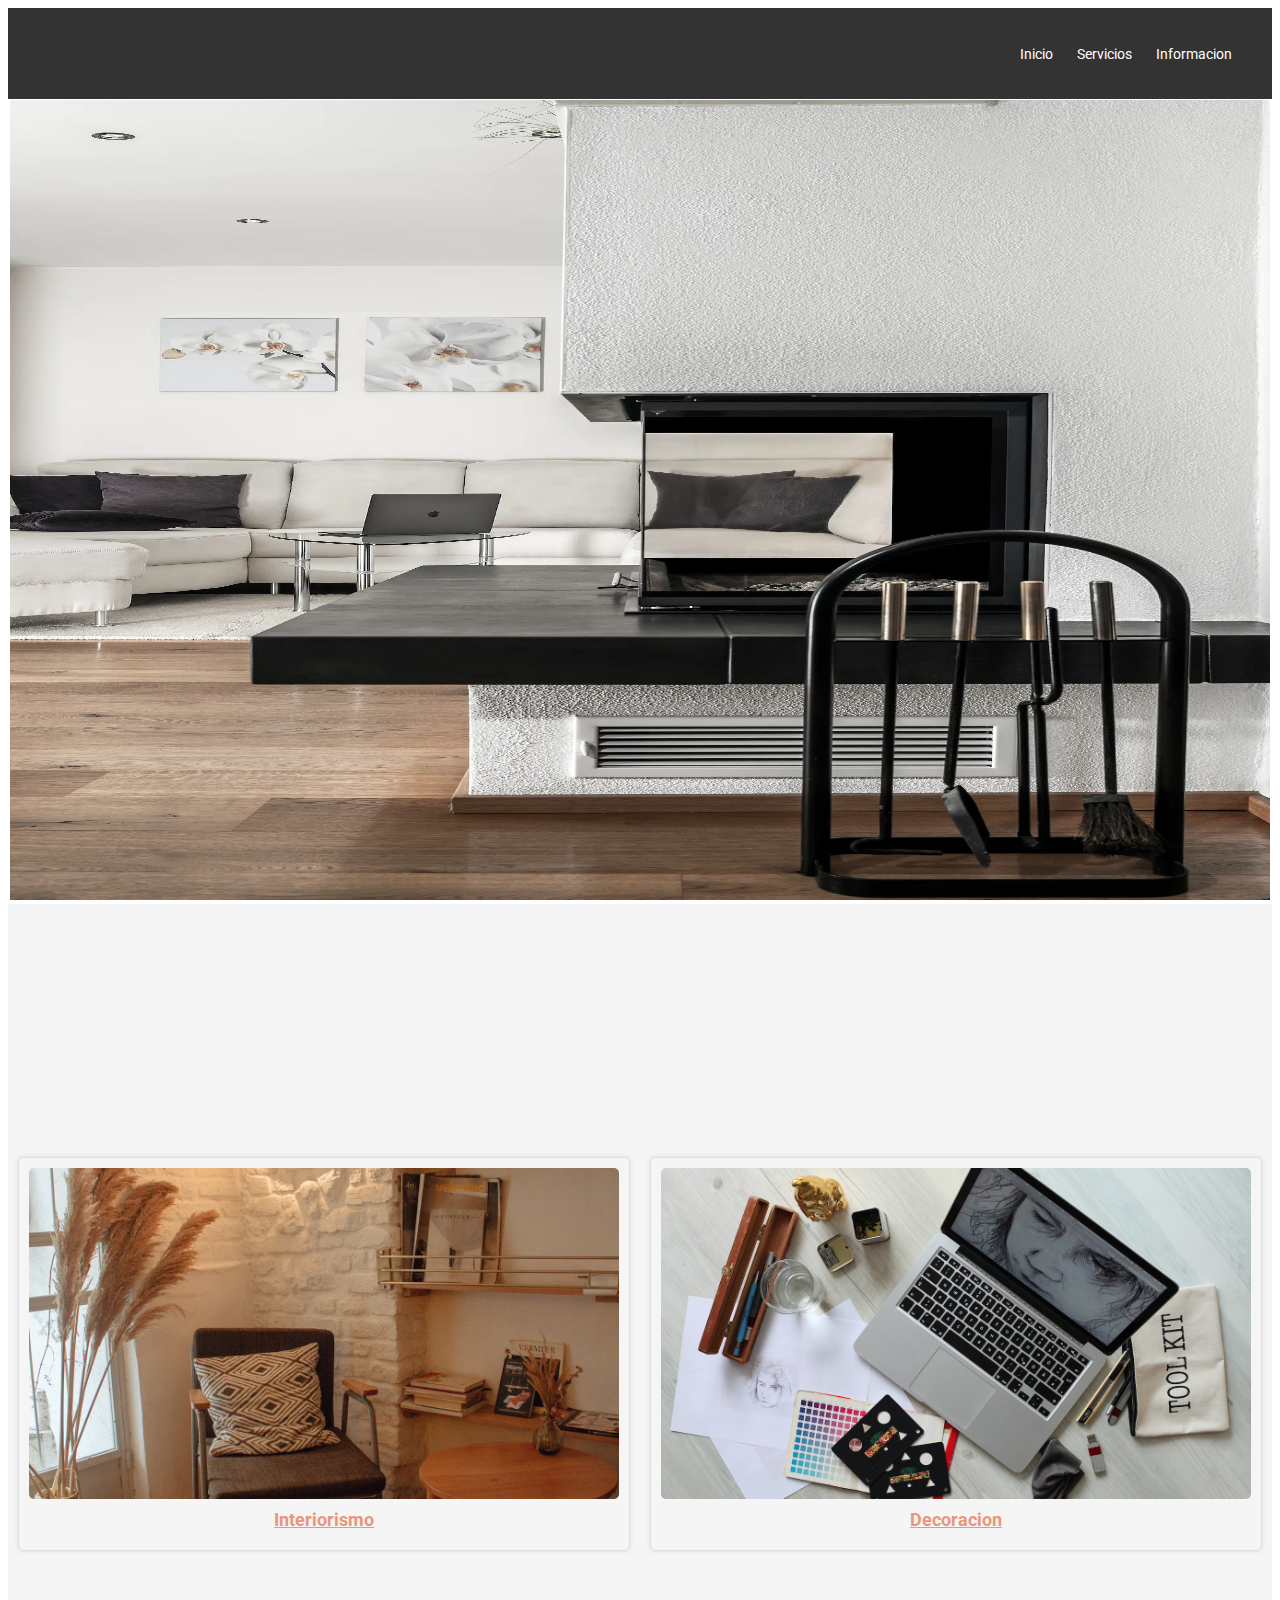
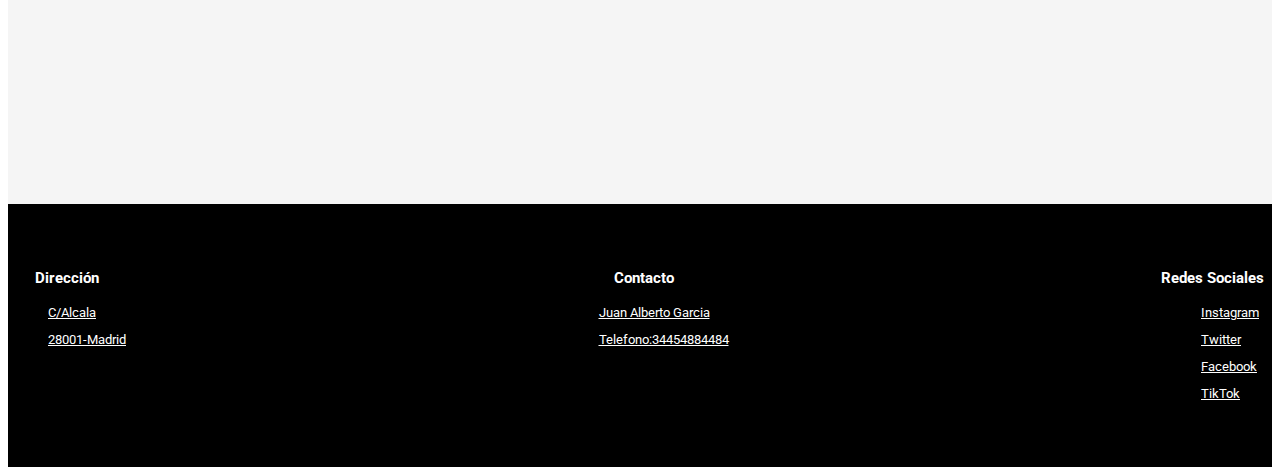
==== index.html @ dd751500 "Add files via upload" ====
<!DOCTYPE html>
<html lang="en">

<head>
    <!-- Configuración básica del documento -->
    <meta charset="UTF-8">
    <meta name="viewport" content="width=device-width, initial-scale=1.0">
    <link rel="stylesheet" href="style.css"> <!-- Enlace al archivo de estilos externo -->
    <title>Principal</title>
</head>
<body>
    <header class="header">
        <!-- Encabezado con barra de navegación -->
        <nav class="nav">
            <ul class="nav-list">
                <!-- Lista de elementos de navegación -->
                <li class="nav-item"><a href="#Inicio">Inicio</a></li>
                <li class="nav-item"><a href="#servicios">Servicios</a></li>
                <li class="nav-item"><a href="informacion.html">Informacion</a></li>
            </ul>
        </nav>
    </header>
    <div class="slideshow-container">
        <!-- Contenedor del carrusel de imágenes -->
        <div class="slide fade">
            <img src="imginf/imagen1m.webp" alt="Imagen 1" loading="lazy">
        </div>
        <div class="slide fade">
            <img src="imginf/imagen2m.webp" alt="Imagen 2" loading="lazy">
        </div>
        <div class="slide fade">
            <img src="imginf/imagen3m.webp" alt="Imagen 3" loading="lazy">
        </div>
        <div class="slide fade">
            <img src="imginf/imagen4m.webp" alt="Imagen 4" loading="lazy">
        </div>
        <div class="slide fade">
            <img src="imginf/imagen5m.webp" alt="Imagen 5" loading="lazy">
        </div>
        <div class="slide fade">
            <img src="imginf/imagen6m.webp" alt="Imagen 6" loading="lazy">
        </div>
    </div>
    <section id="servicios" class="image-container">
        <!-- Sección de servicios con dos columnas -->
        <div class="column">
            <a href="interiorismo.html">
                <img src="imginf/interiorismo.jpg" alt="Imagen Interiorismo" loading="lazy">
                <h4>Interiorismo</h4>
            </a>
        </div> 
        <div class="column">
            <a href="decoracion.html">
                <img src="imginf/diseño.jpg" alt="Imagen Decoracion" loading="lazy">          
                <h4>Decoracion</h4>
            </a>
        </div>
    </section>

    <!--Pie de pagina-->  
    <footer class="footer">
        <div class="footer-content container">
            <div class="link">
                <h3>Dirección</h3>
                <ul>
                    <li><a href="https://www.google.com/maps/place/C.+de+Alcal%C3%A1,+Madrid/@40.4202014,-3.6904533,17z/data=!3m1!4b1!4m6!3m5!1s0xd422f3f48cbf6a7:0xb7b3542e98264faf!8m2!3d40.4202014!4d-3.6878784!16s%2Fm%2F0568cp_?entry=ttu"
                            target="_blank">C/Alcala</a></li>
                    <li><a href="#">28001-Madrid</a></li>
                </ul>
            </div>
            <div class="link">
                <h3>Contacto</h3>
                <ul>
                    <li><a href="#">Juan Alberto Garcia</a></li>
                    <li><a href="tel:+58454884484">Telefono:34454884484</a></li>
                </ul>
            </div>
            <div class="link">
                <h3>Redes Sociales</h3>
                <ul>
                    <li><a href="https://www.instagram.com">Instagram</a></li>
                    <li><a href="https://twitter.com/?lang=es">Twitter</a></li>
                    <li><a href="https://www.facebook.com/?locale=es_ES">Facebook</a></li>
                    <li><a href="https://www.tiktok.com/es/">TikTok</a></li>
                </ul>
            </div>
        </div>
    </footer>
    <script src="scripts.js"></script> <!-- Enlace al archivo de scripts JavaScript -->
</body>
---- style.css ----
/* Importa la fuente Roboto desde Google Fonts */
@import url('https://fonts.googleapis.com/css2?family=Roboto&display=swap');

/* Estilos para el encabezado */
.header {
    background-color: #333; /* Color de fondo del encabezado */
    padding: 20px 30px;
    font-family: 'Roboto', sans-serif;
    margin-right: 0px; /* Márgenes del encabezado */

}

/* Estilos para la barra de navegación */
.nav {
    text-align: right; /* Alinea los enlaces a la derecha */
}

.nav-list {
    list-style: none; /* Elimina viñetas de la lista de enlaces */
    padding: 0; /* Elimina el relleno de la lista */
}

/* Estilos para los elementos de la barra de navegación */
.nav-item {
    display: inline; /* Muestra los elementos en línea */
    margin: 0 10px; /* Espacio entre los enlaces */
}

.nav-item a {
    text-decoration: none; /* Elimina subrayado de los enlaces */
    color: white; /* Color de texto de los enlaces */
    font-size: 14px;
    font-family: 'Roboto', sans-serif;
}

/* Estilos para el carrusel de imágenes */
.slideshow-container {
    max-width: 99.7%;
    position: relative;
    margin: auto; 
    margin-top: 0.5px;
    margin-bottom: 0.5px;

}

.slide {
    display: none; /* Oculta las diapositivas */
}

/* Estilos para las imágenes dentro del carrusel */
img {
    width: 100%;
    height: 800px;
    margin-right: 0px; 
} 

/* Estilos para el contenedor de imágenes */
.image-container {
    display: flex;
    justify-content: center;
    align-items: center;
    height: 100vh;
    margin: 0;
    font-family: 'Roboto', sans-serif;
    background-color: whitesmoke;
}

.image-container img {
    display: flex;
    flex-wrap: wrap;
    max-width: 900px;
    margin: 0 auto;
}

/* Estilos para las columnas de servicios */
.column {
    flex: 1;
    margin: 10px;
    padding: 10px;
    background-color: whitesmoke;
    border: 1px solid #e0e0e0;
    border-radius: 5px;
    box-shadow: 0 0 5px rgba(0, 0, 0, 0.1);
    transition: transform 0.2s ease-in-out;
    display: flex;
    flex-direction: column;
    align-items: center; /* Centra tanto la imagen como el texto verticalmente */
    text-align: center; /* Centra el texto horizontalmente */
}

.column:hover {
    transform: scale(1.05); /* Efecto de escala al pasar el mouse */
}

.column img {
    max-width: 100%;
    height: auto;
    display: block;
    border-radius: 5px;
}

.column h4 {
    margin: 10px 0; /* Espacio entre la imagen y el texto */
    color: darksalmon;
    font-size: 18px;
    font-family: 'Roboto', sans-serif;
    text-decoration: underline;
    text-decoration-color: darksalmon;
    text-decoration-style: solid;
}

/* Estilos para el pie de página */
footer {
    background-color: black;
    padding: 50px 0;
}

.footer-content {
    display: flex;
    justify-content: space-between;
    justify-items: center;
}

.link h3 {
    color: white;
    font-size: 15px;
    margin-bottom: 11px;
    text-align: center;
    font-family: 'Roboto', sans-serif;
    margin-right: 8px;
}

.link a {
    color: white;
    font-size: 13px;
    display: block;
    margin-bottom: 10px;
    font-family: 'Roboto', sans-serif;
    margin-right: 8px;
}

.link a:hover {
    color: rgb(0,139,139); /* Cambia el color al pasar el mouse */
}


@media (max-width: 791px) {
    .header {
        padding: 10px; /* Ajusta el relleno del encabezado */
        font-family: 'Roboto', sans-serif; 
        position: relative;
        top: 5px;
    }

    .nav {
        text-align: center; /* Alinea los enlaces horizontalmente al centro */
    }

    .nav-list {
        text-align: center; /* Alinea los elementos de la lista horizontalmente al centro */
        font-size: 10px;
    }

    .nav-item {
        display: block; /* Cambia los elementos de navegación a bloques para que se muestren uno debajo del otro */
        margin: 5px; /* Espacio entre los elementos de navegación */
        font-family: 'Roboto', sans-serif;
    }

    .slideshow-container {
        height: auto;/*   Ajusta la altura del carrusel para que se ajuste automáticamente al contenido */
        margin-bottom: 14px;
        margin-top: 10px;
        margin-left: auto;
        margin-right: auto;
    }

    .slide {
        display: block; /* Muestra las diapositivas una debajo de la otra en dispositivos móviles */
    }

    .image-container {
        align-items: center; /* Centra verticalmente en dispositivos móviles */
        height: -50%;
    }

    .image-container img {
        max-width: auto; /* Ajusta el ancho de la imagen al 100% para que quepa en la pantalla */
        height: -100px;
    }

    .column {
        flex: 1;
        margin: 10px 0; /* Espacio entre las columnas en dispositivos móviles */
        margin-top: -50px;
    }

    .column h4 {
        margin: 10px 0; /* Espacio entre el texto y las imágenes en dispositivos móviles */
        font-family: 'Roboto', sans-serif;
        flex-direction: column;
        text-align: center;
        font-size: 13px;
    }

    .footer-content {
        flex-direction:column; /* Cambia la dirección de los elementos del pie de página a columna en dispositivos móviles */
        text-align: center; /* Alinea el texto del pie de página al centro en dispositivos móviles */
        margin-left: -50px;
    }
    
    .footer-content h3{
        text-align: center;
        margin-right: -40px;
    }
}
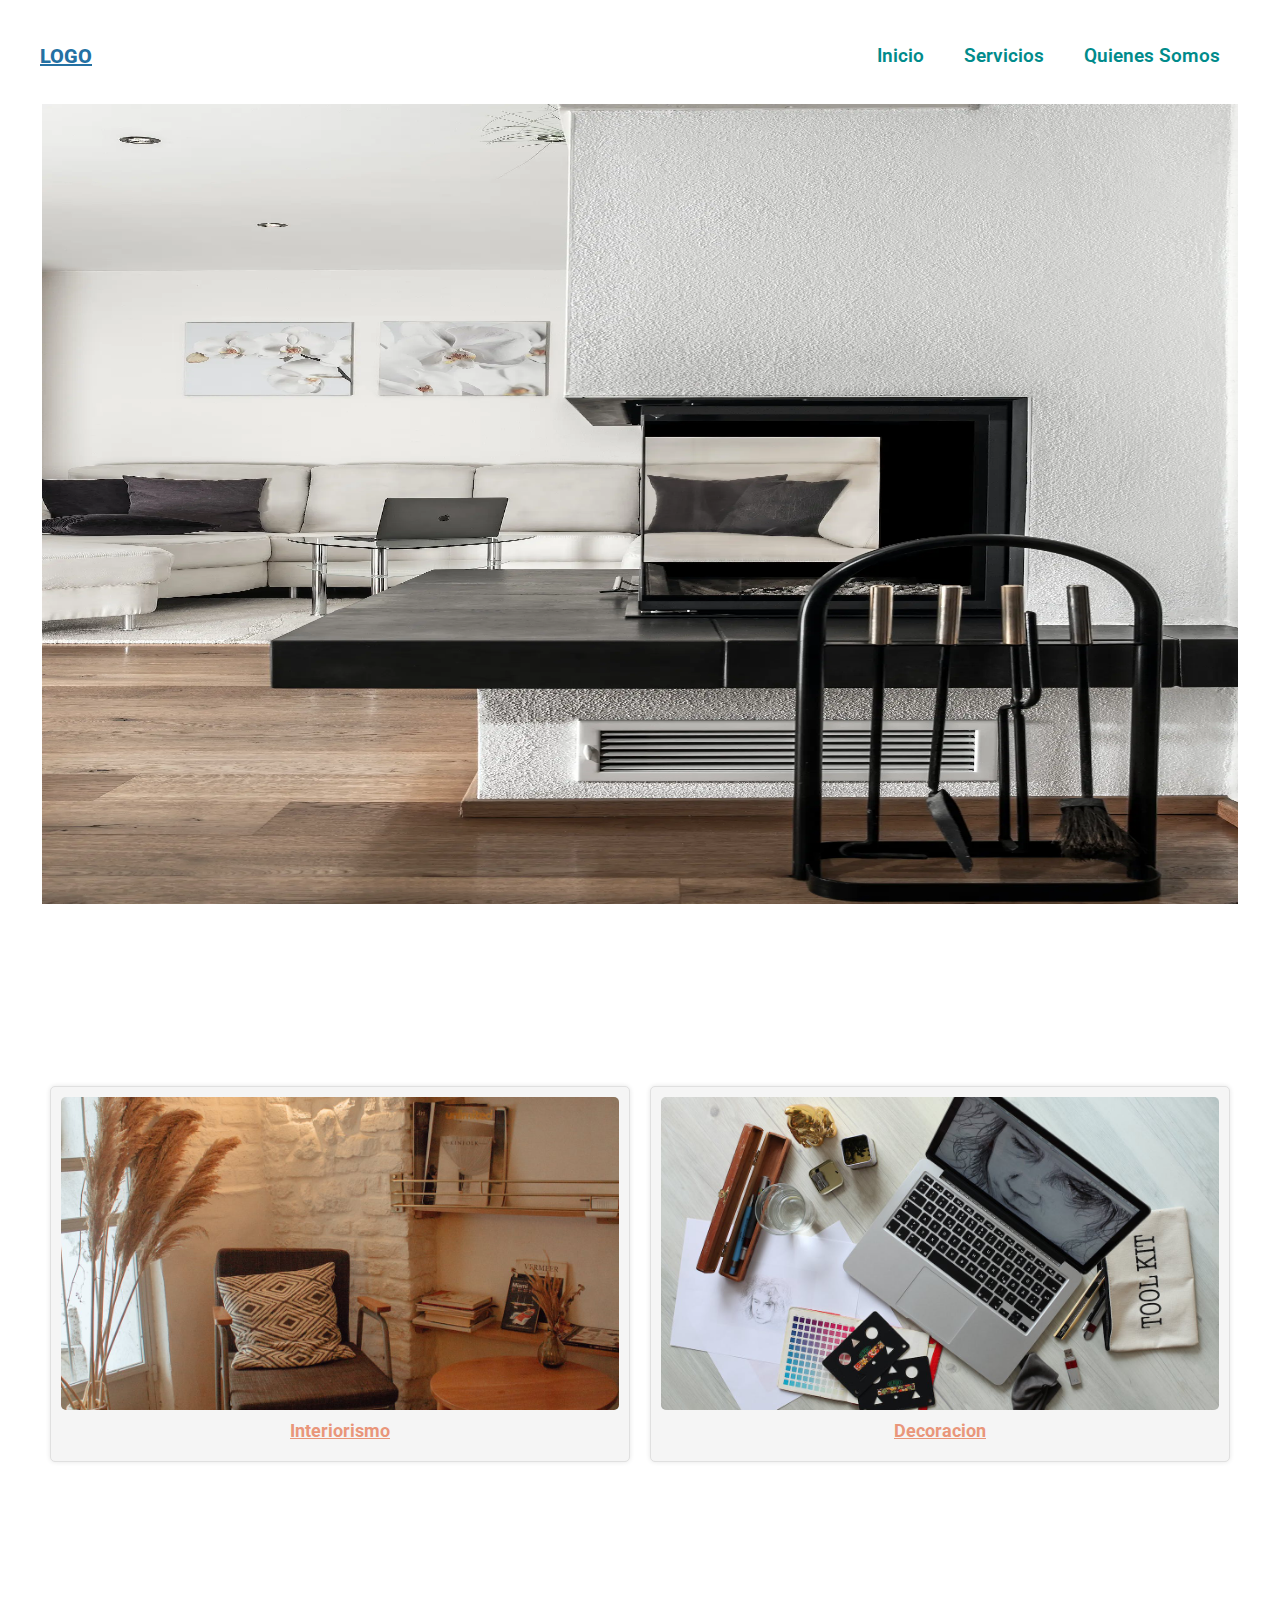
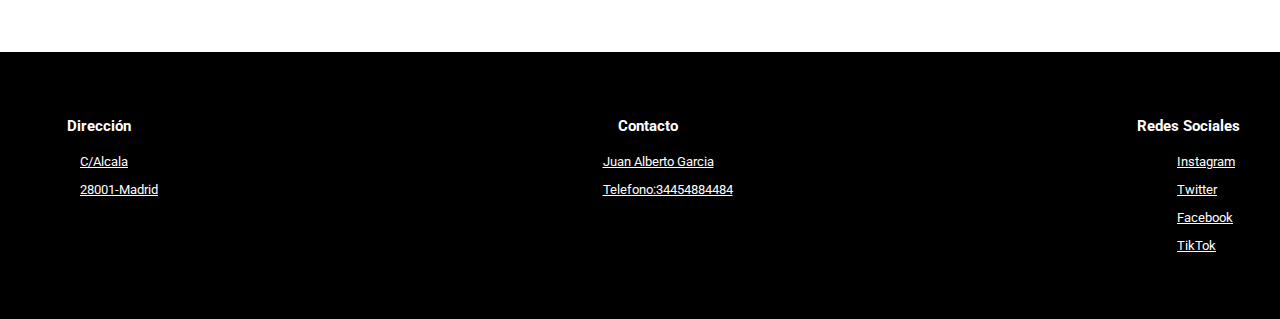
==== commit 46641a25: "Poner bien la hamburguesa" ====
--- a/index.html
+++ b/index.html
@@ -5,21 +5,28 @@
     <!-- Configuración básica del documento -->
     <meta charset="UTF-8">
     <meta name="viewport" content="width=device-width, initial-scale=1.0">
-    <link rel="stylesheet" href="style.css"> <!-- Enlace al archivo de estilos externo -->
+    <link rel="stylesheet" href="style.css"><!-- Enlace al archivo de estilos externo -->
     <title>Principal</title>
 </head>
 <body>
     <header class="header">
-        <!-- Encabezado con barra de navegación -->
-        <nav class="nav">
-            <ul class="nav-list">
-                <!-- Lista de elementos de navegación -->
-                <li class="nav-item"><a href="#Inicio">Inicio</a></li>
-                <li class="nav-item"><a href="#servicios">Servicios</a></li>
-                <li class="nav-item"><a href="informacion.html">Informacion</a></li>
-            </ul>
-        </nav>
-    </header>
+        <div class="container">
+            <!-- Barra de navegación -->
+            <div class="menu">
+                <a href="#" class="logo">Logo</a>
+                <input type="checkbox" id="menu">
+                <label for="menu">
+                    <img src="imginf/hamburguesaicon.webp" class="menu-icono" alt="">
+                </label>
+                <!-- Menú de navegación -->
+                <nav class="navbar">
+                    <ul>
+                        <li><a href="index.html">Inicio</a></li>
+                        <li><a href="#servicios">Servicios</a></li>
+                        <li><a href="informacion.html">Quienes Somos</a></li>
+                    </ul>
+                </nav>
+            </div>
     <div class="slideshow-container">
         <!-- Contenedor del carrusel de imágenes -->
         <div class="slide fade">
@@ -86,5 +93,5 @@
             </div>
         </div>
     </footer>
-    <script src="scripts.js"></script> <!-- Enlace al archivo de scripts JavaScript -->
+    <script src="scripts.js"></script><!-- Enlace al archivo de scripts JavaScript -->
 </body>
--- a/style.css
+++ b/style.css
@@ -1,36 +1,105 @@
 /* Importa la fuente Roboto desde Google Fonts */
 @import url('https://fonts.googleapis.com/css2?family=Roboto&display=swap');
 
-/* Estilos para el encabezado */
-.header {
-    background-color: #333; /* Color de fondo del encabezado */
-    padding: 20px 30px;
-    font-family: 'Roboto', sans-serif;
-    margin-right: 0px; /* Márgenes del encabezado */
-
-}
-
-/* Estilos para la barra de navegación */
-.nav {
-    text-align: right; /* Alinea los enlaces a la derecha */
-}
-
-.nav-list {
-    list-style: none; /* Elimina viñetas de la lista de enlaces */
-    padding: 0; /* Elimina el relleno de la lista */
-}
-
-/* Estilos para los elementos de la barra de navegación */
-.nav-item {
-    display: inline; /* Muestra los elementos en línea */
-    margin: 0 10px; /* Espacio entre los enlaces */
-}
-
-.nav-item a {
-    text-decoration: none; /* Elimina subrayado de los enlaces */
-    color: white; /* Color de texto de los enlaces */
-    font-size: 14px;
-    font-family: 'Roboto', sans-serif;
+/* Estilos del cuerpo de la página */
+body {
+    font-family: 'Roboto', sans-serif;
+    background-color: white;
+}
+/* Estilos de las imágenes */
+img {
+    max-width: 100%;
+}
+
+/* Contenedor máximo de 1200px centrado en la página */
+.container {
+    max-width: 1200px;
+    margin: 0 auto;
+}
+
+/* Estilos del menú de navegación */
+.menu {
+    display: flex;
+    align-items: center;
+    justify-content: space-between;
+    padding: 20px 0;
+    text-decoration: none;
+    list-style: none;
+}
+
+/* Estilos del logo */
+.logo {
+    color: rgb(36, 113, 163);
+    font-size: 20px;
+    text-transform: uppercase;
+    font-weight: 800;
+}
+
+/* Estilos del menú de navegación */
+.menu .navbar ul {
+    display: flex;
+    list-style: none;
+}
+
+.menu .navbar ul li a {
+    font-size: 19px;
+    padding: 0 20px;
+    color: rgb(0, 139, 139);
+    display: flex;
+    font-weight: 600;
+    font-family: 'Roboto', sans-serif;
+    text-decoration: none;
+    list-style: none;
+}
+
+.menu .navbar ul li a:hover {
+    color: rgb(36, 113, 163);
+    list-style: none;
+}
+
+/* Estilos del icono de menú y del menú desplegable */
+#menu {
+    display: none;
+}
+
+.menu-icono {
+    width: 25px;
+}
+
+.menu label {
+    cursor: pointer;
+    display: none;
+}
+
+/* Estilos del contenido del encabezado */
+.header-content {
+    display: flex;
+    padding: 80px 0 0 0;
+}
+
+/* Estilos del texto del encabezado */
+.header-txt {
+    flex-basis: 50%;
+    padding-right: 30px;
+    font-family: 'Roboto', sans-serif;
+}
+
+.header-txt span {
+    font-size: 27px;
+    text-transform: capitalize;
+    color: whitesmoke;
+    font-weight: 600;
+    margin-bottom: 15px;
+    display: block;
+    font-family: 'Roboto', sans-serif;
+}
+
+.header-txt h1 {
+    font-size: 50px;
+    line-height: 1;
+    color: rgb(0, 139, 139);
+    font-family: 'Roboto', sans-serif;
+    margin-bottom: 15px;
 }
 
 /* Estilos para el carrusel de imágenes */
@@ -62,7 +131,7 @@
     height: 100vh;
     margin: 0;
     font-family: 'Roboto', sans-serif;
-    background-color: whitesmoke;
+    background-color: white;
 }
 
 .image-container img {
@@ -86,6 +155,8 @@
     flex-direction: column;
     align-items: center; /* Centra tanto la imagen como el texto verticalmente */
     text-align: center; /* Centra el texto horizontalmente */
+    margin-bottom: 15%;
+    margin-top: 1%;
 }
 
 .column:hover {
@@ -112,7 +183,8 @@
 /* Estilos para el pie de página */
 footer {
     background-color: black;
-    padding: 50px 0;
+    padding: 50px;
+    margin: -13%;
 }
 
 .footer-content {
@@ -127,7 +199,6 @@
     margin-bottom: 11px;
     text-align: center;
     font-family: 'Roboto', sans-serif;
-    margin-right: 8px;
 }
 
 .link a {
@@ -135,8 +206,7 @@
     font-size: 13px;
     display: block;
     margin-bottom: 10px;
-    font-family: 'Roboto', sans-serif;
-    margin-right: 8px;
+    font-family: 'Roboto', sans-serif
 }
 
 .link a:hover {
@@ -145,26 +215,45 @@
 
 
 @media (max-width: 791px) {
-    .header {
-        padding: 10px; /* Ajusta el relleno del encabezado */
-        font-family: 'Roboto', sans-serif; 
+    /* Ajustes en el menú de navegación para dispositivos más pequeños */
+    .menu {
+        padding: 20px;
         position: relative;
-        top: 5px;
-    }
-
-    .nav {
-        text-align: center; /* Alinea los enlaces horizontalmente al centro */
-    }
-
-    .nav-list {
-        text-align: center; /* Alinea los elementos de la lista horizontalmente al centro */
-        font-size: 10px;
-    }
-
-    .nav-item {
-        display: block; /* Cambia los elementos de navegación a bloques para que se muestren uno debajo del otro */
-        margin: 5px; /* Espacio entre los elementos de navegación */
-        font-family: 'Roboto', sans-serif;
+    }
+
+    .menu label {
+        cursor: pointer;
+        display: none; /* Mostrar el icono de hamburguesa */
+        width: 100px;/*Arreglarlo para que salga la hamburguesa*/
+        height: 5px;
+        
+    }
+
+
+    .menu .navbar {
+        position: absolute;
+        top: 100%;
+        left: 0;
+        right: 0;
+        background-color: rgba(245, 245, 245, 0.8);
+        display: none;
+    }   
+
+    .menu .navbar ul {
+        flex-direction: column;
+    }
+
+    .menu .navbar ul li {
+        width: 100%;
+        padding: 20px;
+        align-items: center;
+    }
+    .menu .navbar ul li a:hover {
+        color: white;
+    }
+
+    #menu:checked ~ .navbar {
+        display: initial;
     }
 
     .slideshow-container {
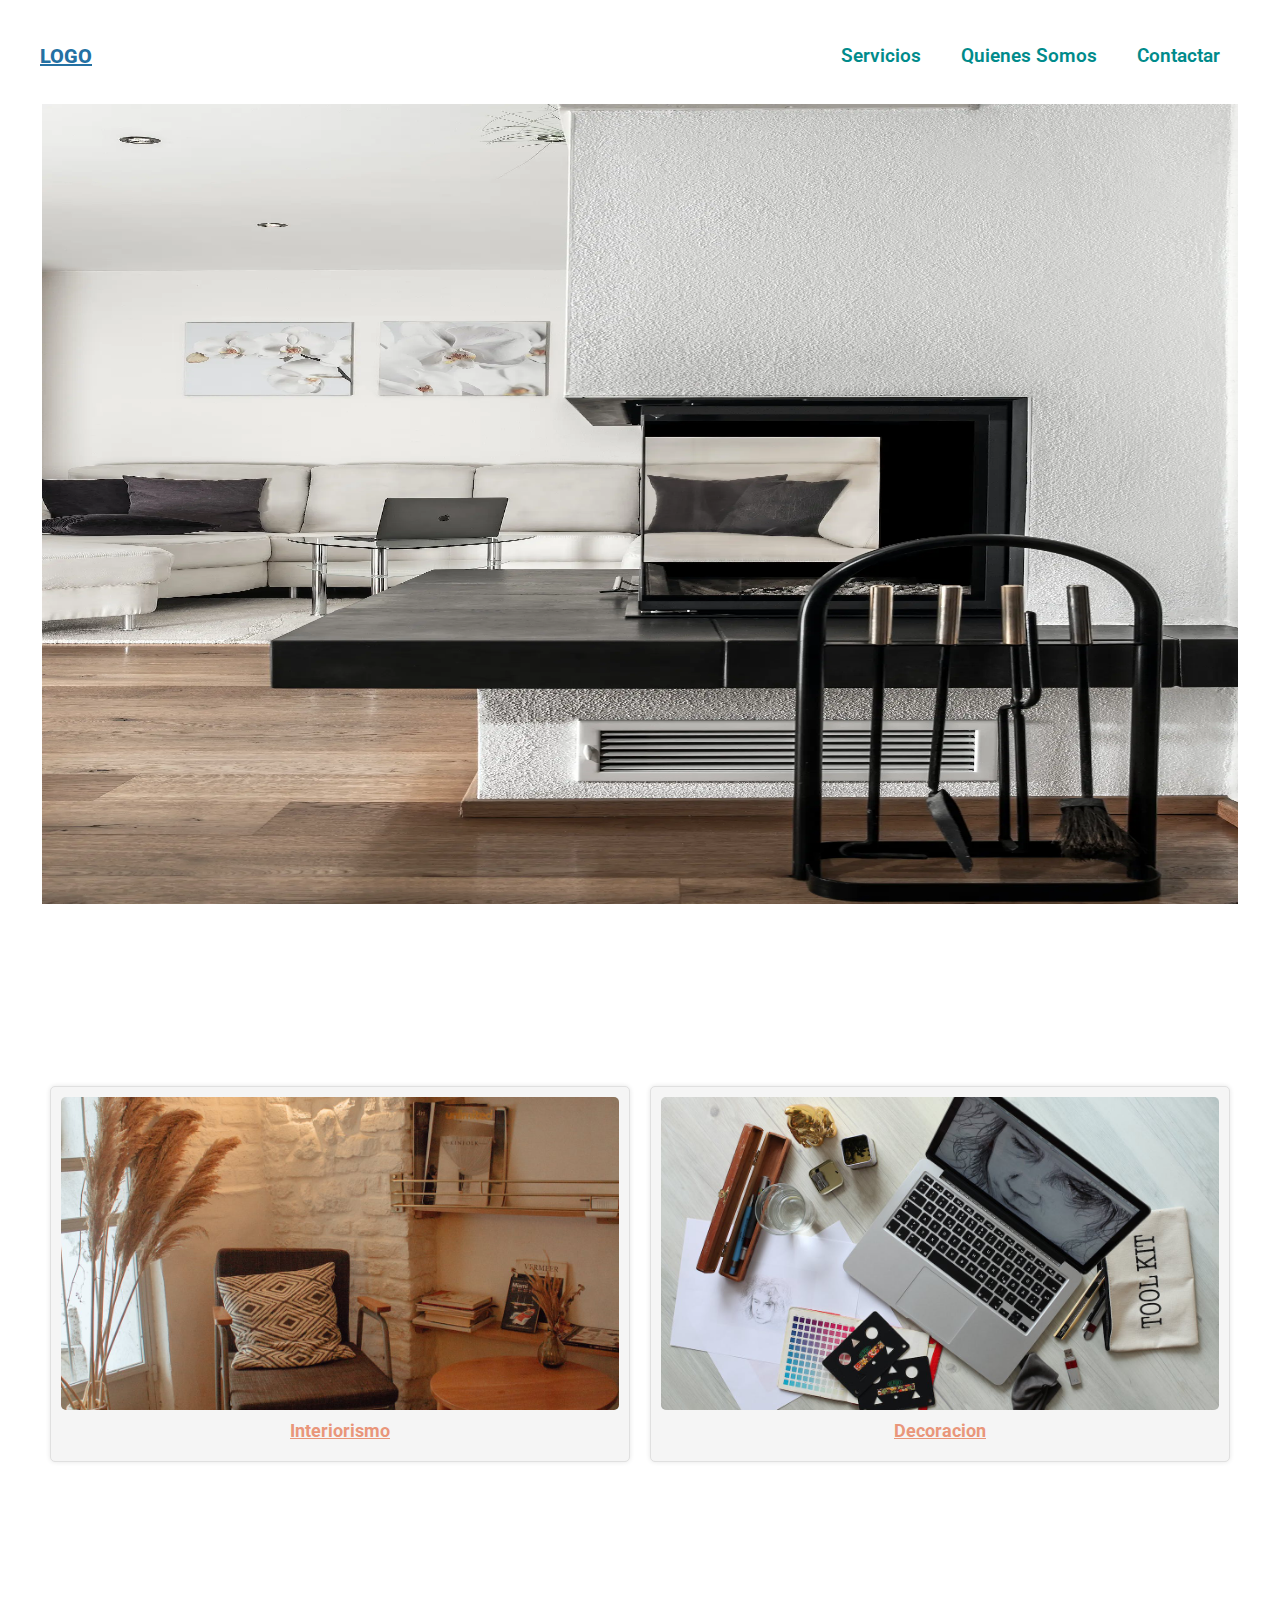
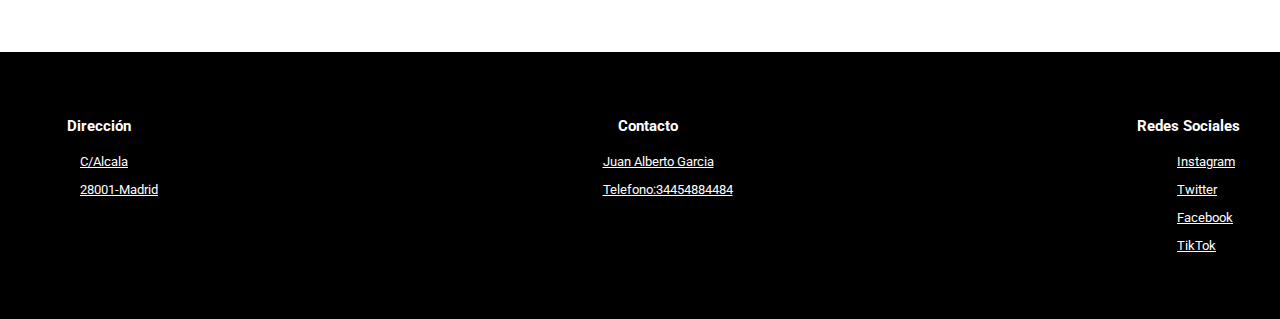
==== commit c2ac47b1: "Enviar Datos por PHP" ====
--- a/index.html
+++ b/index.html
@@ -16,14 +16,15 @@
                 <a href="#" class="logo">Logo</a>
                 <input type="checkbox" id="menu">
                 <label for="menu">
-                    <img src="imginf/hamburguesaicon.webp" class="menu-icono" alt="">
+                    ☰<!-- <img src="imginf/hamburguesaicon.webp" class="menu-icono" alt=""> -->
                 </label>
                 <!-- Menú de navegación -->
                 <nav class="navbar">
                     <ul>
-                        <li><a href="index.html">Inicio</a></li>
+                        <!-- <li><a href="index.html">Inicio</a></li> -->
                         <li><a href="#servicios">Servicios</a></li>
                         <li><a href="informacion.html">Quienes Somos</a></li>
+                        <li><a href="Contactar.html">Contactar</a></li>
                     </ul>
                 </nav>
             </div>
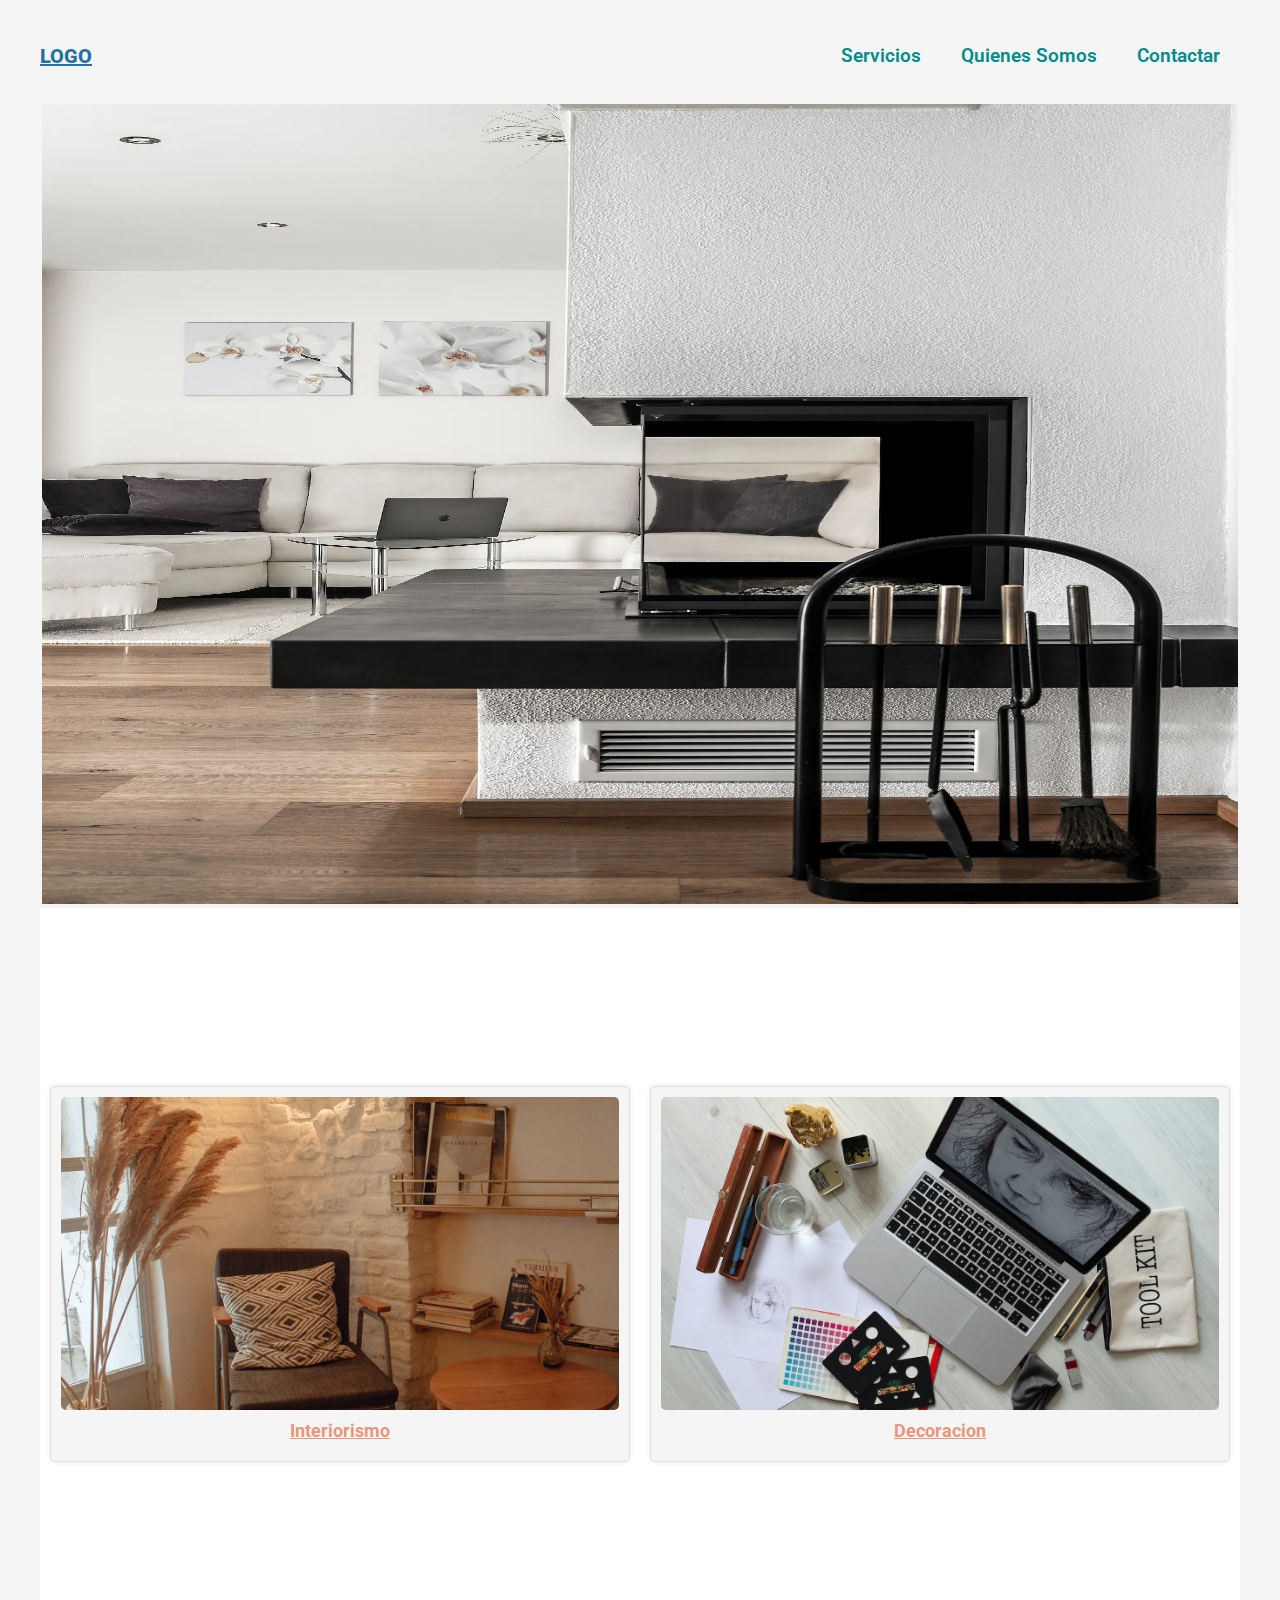
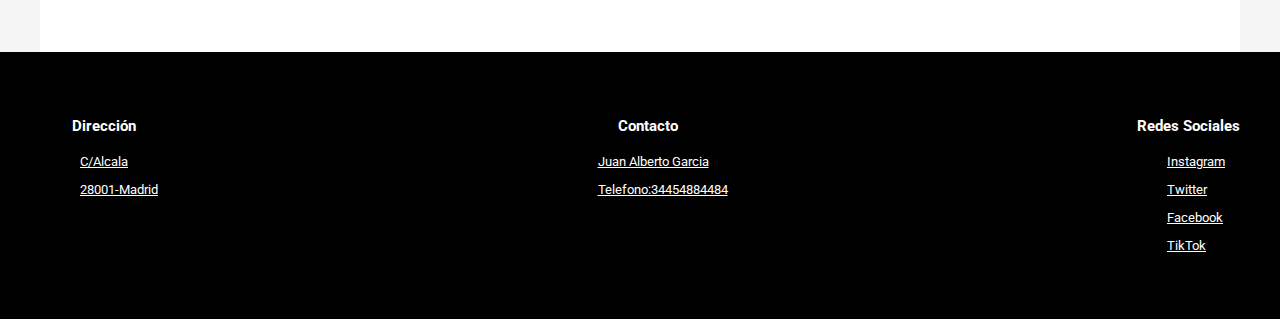
==== commit 7913c3f6: "Envio del formulario al correo" ====
--- a/index.html
+++ b/index.html
@@ -13,10 +13,10 @@
         <div class="container">
             <!-- Barra de navegación -->
             <div class="menu">
-                <a href="#" class="logo">Logo</a>
+                <a href="index.html" class="logo">Logo</a>
                 <input type="checkbox" id="menu">
                 <label for="menu">
-                    ☰<!-- <img src="imginf/hamburguesaicon.webp" class="menu-icono" alt=""> -->
+                <!-- ☰ --> <img src="imginf/hamburguesaicon.webp" class="menu-icono" alt="">
                 </label>
                 <!-- Menú de navegación -->
                 <nav class="navbar">
--- a/style.css
+++ b/style.css
@@ -4,7 +4,7 @@
 /* Estilos del cuerpo de la página */
 body {
     font-family: 'Roboto', sans-serif;
-    background-color: white;
+    background-color: whitesmoke;
 }
 /* Estilos de las imágenes */
 img {
@@ -24,7 +24,6 @@
     justify-content: space-between;
     padding: 20px 0;
     text-decoration: none;
-    list-style: none;
 }
 
 /* Estilos del logo */
@@ -33,6 +32,7 @@
     font-size: 20px;
     text-transform: uppercase;
     font-weight: 800;
+    list-style: none;
 }
 
 /* Estilos del menú de navegación */
@@ -197,6 +197,7 @@
     color: white;
     font-size: 15px;
     margin-bottom: 11px;
+    margin-left: 10px;
     text-align: center;
     font-family: 'Roboto', sans-serif;
 }
@@ -223,12 +224,16 @@
 
     .menu label {
         cursor: pointer;
-        display: none; /* Mostrar el icono de hamburguesa */
-        width: 100px;/*Arreglarlo para que salga la hamburguesa*/
-        height: 5px;
-        
-    }
-
+        display: initial; /* Mostrar el icono de hamburguesa */
+        width: 20px;
+        height: 25px;
+        position: relative;
+        top: 10px;
+    }
+
+    /* #menu:checked + label + .navbar {
+        display: initial;
+    } */
 
     .menu .navbar {
         position: absolute;
@@ -255,7 +260,7 @@
     #menu:checked ~ .navbar {
         display: initial;
     }
-
+   
     .slideshow-container {
         height: auto;/*   Ajusta la altura del carrusel para que se ajuste automáticamente al contenido */
         margin-bottom: 14px;
@@ -274,14 +279,14 @@
     }
 
     .image-container img {
-        max-width: auto; /* Ajusta el ancho de la imagen al 100% para que quepa en la pantalla */
-        height: -100px;
+        max-width: 100%; /* Ajusta el ancho de la imagen al 100% para que quepa en la pantalla */
+        height: auto;
     }
 
     .column {
         flex: 1;
         margin: 10px 0; /* Espacio entre las columnas en dispositivos móviles */
-        margin-top: -50px;
+        margin-top: 0px;
     }
 
     .column h4 {
